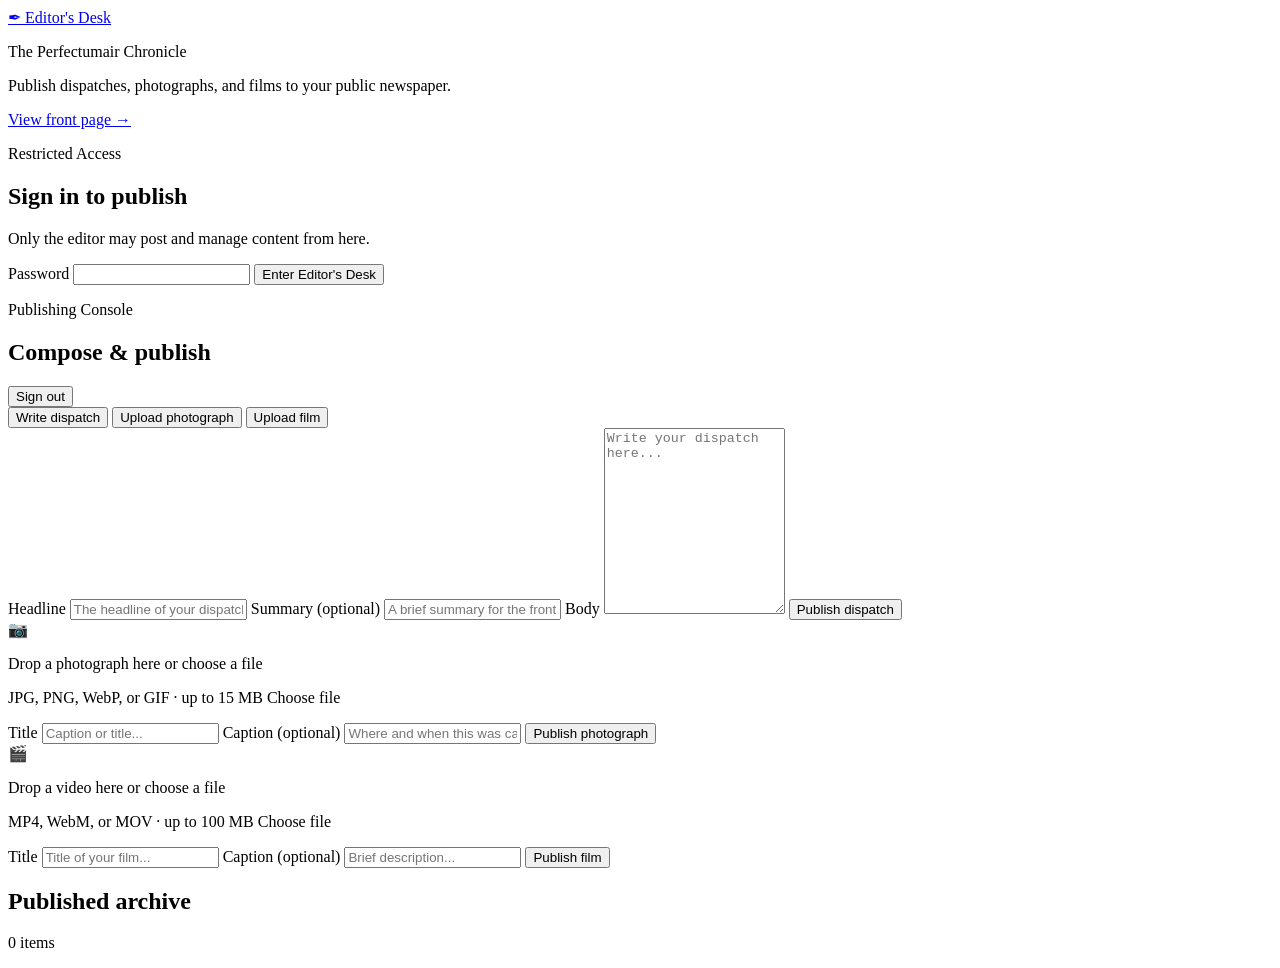
==== public/admin.html @ 977c9a82 "Launch The Perfectumair Chronicle — personal newspaper site" ====
<!DOCTYPE html>
<html lang="en">
  <head>
    <meta charset="UTF-8" />
    <meta name="viewport" content="width=device-width, initial-scale=1.0" />
    <title>Editor's Desk · The Perfectumair Chronicle</title>
    <link rel="preconnect" href="https://fonts.googleapis.com" />
    <link rel="preconnect" href="https://fonts.gstatic.com" crossorigin />
    <link
      href="https://fonts.googleapis.com/css2?family=IM+Fell+English:ital@0;1&family=Libre+Baskerville:ital,wght@0,400;0,700;1,400&family=Playfair+Display:wght@400;700;900&display=swap"
      rel="stylesheet"
    />
    <link rel="stylesheet" href="/admin/admin.css" />
  </head>
  <body>
    <div class="desk-shell">
      <aside class="desk-sidebar">
        <a class="desk-brand" href="/">
          <span class="brand-icon">✒</span>
          <span>Editor's Desk</span>
        </a>
        <p class="desk-subtitle">The Perfectumair Chronicle</p>
        <p class="desk-copy">Publish dispatches, photographs, and films to your public newspaper.</p>
        <a class="desk-link" href="/">View front page →</a>
      </aside>

      <main class="desk-main">
        <section id="login-panel" class="desk-panel">
          <p class="panel-kicker">Restricted Access</p>
          <h1>Sign in to publish</h1>
          <p>Only the editor may post and manage content from here.</p>
          <form id="login-form" class="desk-form">
            <label class="field">
              <span>Password</span>
              <input id="password-input" type="password" autocomplete="current-password" required />
            </label>
            <button class="btn-primary" type="submit">Enter Editor's Desk</button>
          </form>
          <p id="login-status" class="status" aria-live="polite"></p>
        </section>

        <section id="dashboard-panel" class="desk-panel hidden">
          <div class="panel-header">
            <div>
              <p class="panel-kicker">Publishing Console</p>
              <h1>Compose &amp; publish</h1>
            </div>
            <button id="logout-button" class="btn-ghost" type="button">Sign out</button>
          </div>

          <div class="publish-tabs" role="tablist">
            <button class="publish-tab active" data-tab="article" type="button">Write dispatch</button>
            <button class="publish-tab" data-tab="photo" type="button">Upload photograph</button>
            <button class="publish-tab" data-tab="video" type="button">Upload film</button>
          </div>

          <form id="article-form" class="publish-form">
            <label class="field">
              <span>Headline</span>
              <input id="article-title" type="text" maxlength="200" placeholder="The headline of your dispatch..." required />
            </label>
            <label class="field">
              <span>Summary (optional)</span>
              <input id="article-excerpt" type="text" maxlength="400" placeholder="A brief summary for the front page..." />
            </label>
            <label class="field">
              <span>Body</span>
              <textarea id="article-body" rows="12" maxlength="50000" placeholder="Write your dispatch here..." required></textarea>
            </label>
            <button class="btn-primary" type="submit">Publish dispatch</button>
          </form>

          <form id="photo-form" class="publish-form hidden">
            <label class="dropzone" id="photo-dropzone" for="photo-input">
              <input id="photo-input" name="file" type="file" accept="image/jpeg,image/png,image/webp,image/gif" hidden />
              <span class="dropzone-icon">📷</span>
              <p>Drop a photograph here or choose a file</p>
              <span class="dropzone-hint">JPG, PNG, WebP, or GIF · up to 15 MB</span>
              <span class="btn-secondary">Choose file</span>
            </label>
            <p id="photo-filename" class="file-name"></p>
            <label class="field">
              <span>Title</span>
              <input id="photo-title" type="text" maxlength="200" placeholder="Caption or title..." />
            </label>
            <label class="field">
              <span>Caption (optional)</span>
              <input id="photo-caption" type="text" maxlength="500" placeholder="Where and when this was captured..." />
            </label>
            <button class="btn-primary" type="submit">Publish photograph</button>
          </form>

          <form id="video-form" class="publish-form hidden">
            <label class="dropzone" id="video-dropzone" for="video-input">
              <input id="video-input" name="file" type="file" accept="video/mp4,video/webm,video/quicktime" hidden />
              <span class="dropzone-icon">🎬</span>
              <p>Drop a video here or choose a file</p>
              <span class="dropzone-hint">MP4, WebM, or MOV · up to 100 MB</span>
              <span class="btn-secondary">Choose file</span>
            </label>
            <p id="video-filename" class="file-name"></p>
            <label class="field">
              <span>Title</span>
              <input id="video-title" type="text" maxlength="200" placeholder="Title of your film..." />
            </label>
            <label class="field">
              <span>Caption (optional)</span>
              <input id="video-caption" type="text" maxlength="500" placeholder="Brief description..." />
            </label>
            <button class="btn-primary" type="submit">Publish film</button>
          </form>

          <p id="publish-status" class="status" aria-live="polite"></p>

          <div class="archive-header">
            <h2>Published archive</h2>
            <p id="archive-count">0 items</p>
          </div>
          <div id="archive-list" class="archive-list"></div>
        </section>
      </main>
    </div>

    <template id="archive-item-template">
      <article class="archive-item">
        <div class="archive-preview"></div>
        <div class="archive-body">
          <span class="archive-type"></span>
          <h3 class="archive-title"></h3>
          <p class="archive-date"></p>
          <button class="btn-danger" type="button">Remove</button>
        </div>
      </article>
    </template>

    <script src="/admin/admin.js"></script>
  </body>
</html>
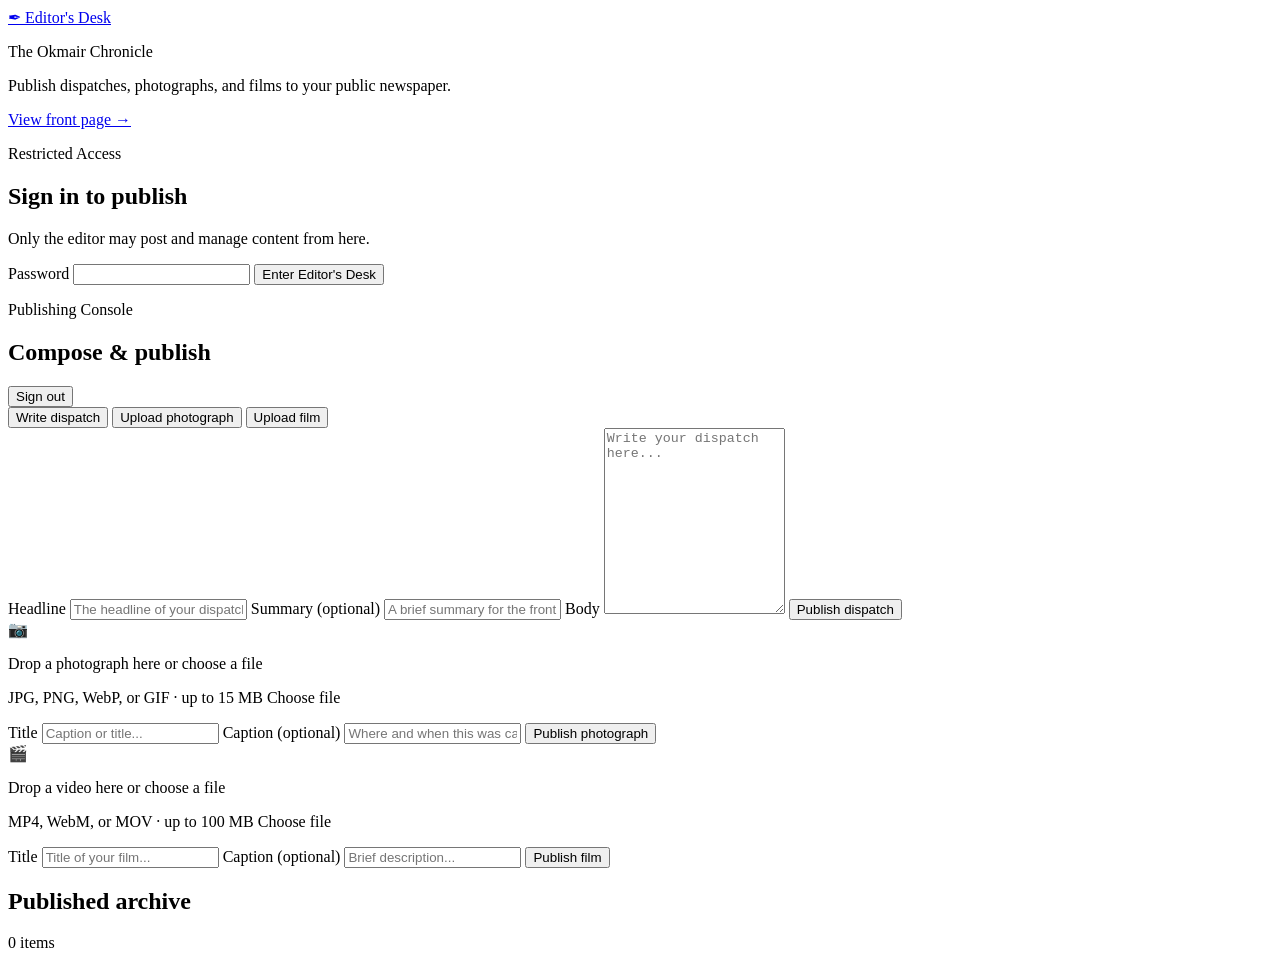
==== commit 28f137a8: "Rebrand from Perfectumair to Okmair" ====
--- a/public/admin.html
+++ b/public/admin.html
@@ -3,7 +3,7 @@
   <head>
     <meta charset="UTF-8" />
     <meta name="viewport" content="width=device-width, initial-scale=1.0" />
-    <title>Editor's Desk · The Perfectumair Chronicle</title>
+    <title>Editor's Desk · The Okmair Chronicle</title>
     <link rel="preconnect" href="https://fonts.googleapis.com" />
     <link rel="preconnect" href="https://fonts.gstatic.com" crossorigin />
     <link
@@ -19,7 +19,7 @@
           <span class="brand-icon">✒</span>
           <span>Editor's Desk</span>
         </a>
-        <p class="desk-subtitle">The Perfectumair Chronicle</p>
+        <p class="desk-subtitle">The Okmair Chronicle</p>
         <p class="desk-copy">Publish dispatches, photographs, and films to your public newspaper.</p>
         <a class="desk-link" href="/">View front page →</a>
       </aside>
